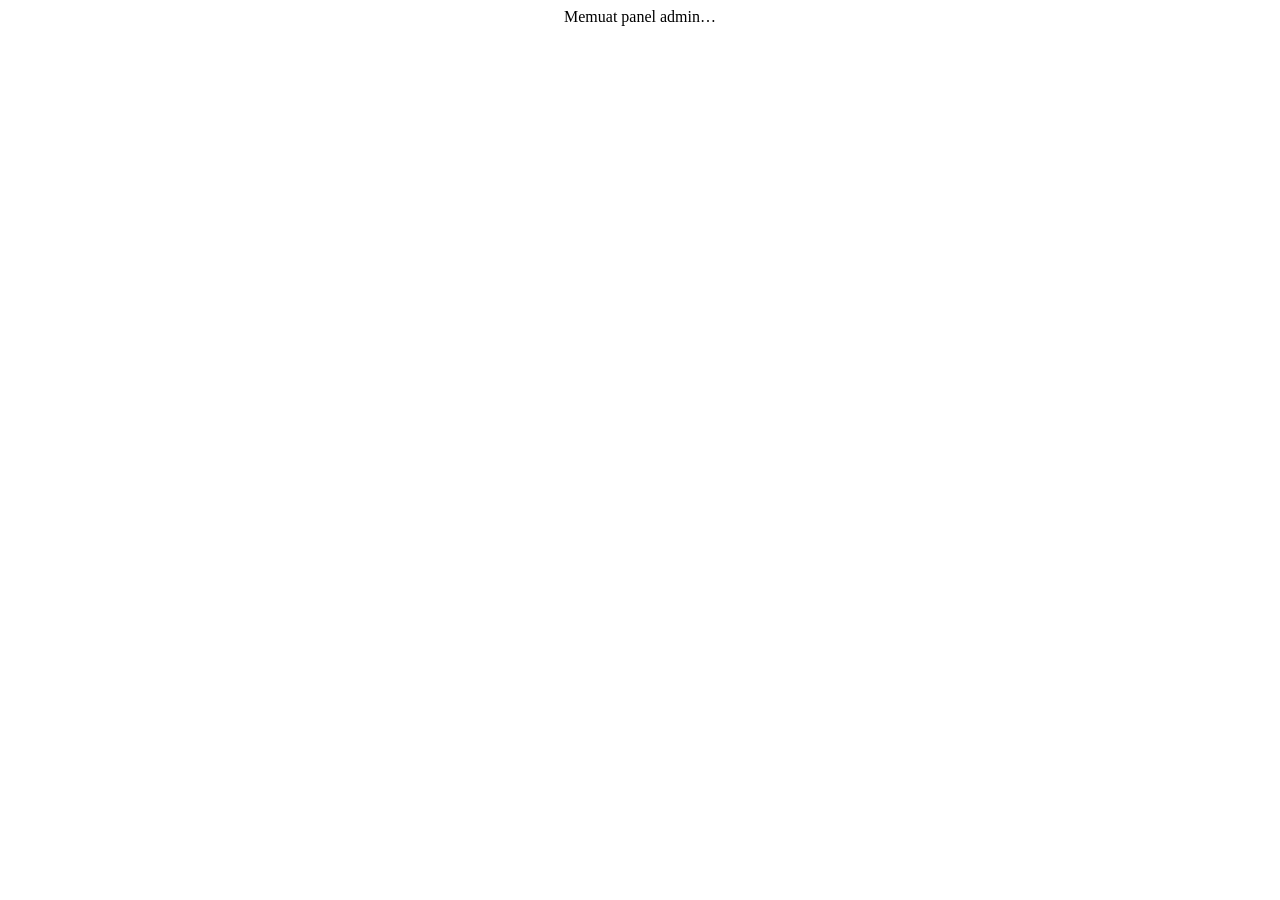
==== admin.html @ ba79055a "Add files via upload" ====
<!DOCTYPE html>
<html lang="id">
<head>
  <meta charset="UTF-8">
  <meta name="viewport" content="width=device-width, initial-scale=1.0">
  <title>Panel Admin — Filantropi Management System</title>
  <link rel="icon" href="data:image/svg+xml,%3Csvg xmlns='http://www.w3.org/2000/svg' viewBox='0 0 48 48'%3E%3Ccircle cx='24' cy='24' r='22' fill='%23166534'/%3E%3Cpath d='M24 34c0 0-9-5.6-9-12a5 5 0 0 1 9-3 5 5 0 0 1 9 3c0 6.4-9 12-9 12z' fill='%23e9b949'/%3E%3C/svg%3E">
  <link rel="preconnect" href="https://fonts.googleapis.com">
  <link href="https://fonts.googleapis.com/css2?family=Plus+Jakarta+Sans:wght@400;600;700;800&display=swap" rel="stylesheet">
  <link rel="stylesheet" href="assets/css/style.css?v=2.0.0">
</head>
<body>
  <div id="admin-root">
    <div class="login-wrap"><div class="login-card" style="text-align:center">Memuat panel admin…</div></div>
  </div>

  <script src="assets/js/utils.js?v=2.0.0"></script>
  <script src="assets/js/db.js?v=2.0.0"></script>
  <script src="assets/js/supabase.js?v=2.0.0"></script>
  <script src="assets/js/auth.js?v=2.0.0"></script>
  <script src="assets/js/charts.js?v=2.0.0"></script>
  <script src="assets/js/export.js?v=2.0.0"></script>
  <script src="assets/js/wa.js?v=2.0.0"></script>
  <script src="assets/js/admin.js?v=2.0.0"></script>
  <script>document.addEventListener('DOMContentLoaded', () => SupabaseBridge.init(() => AdminApp.init()));</script>
</body>
</html>
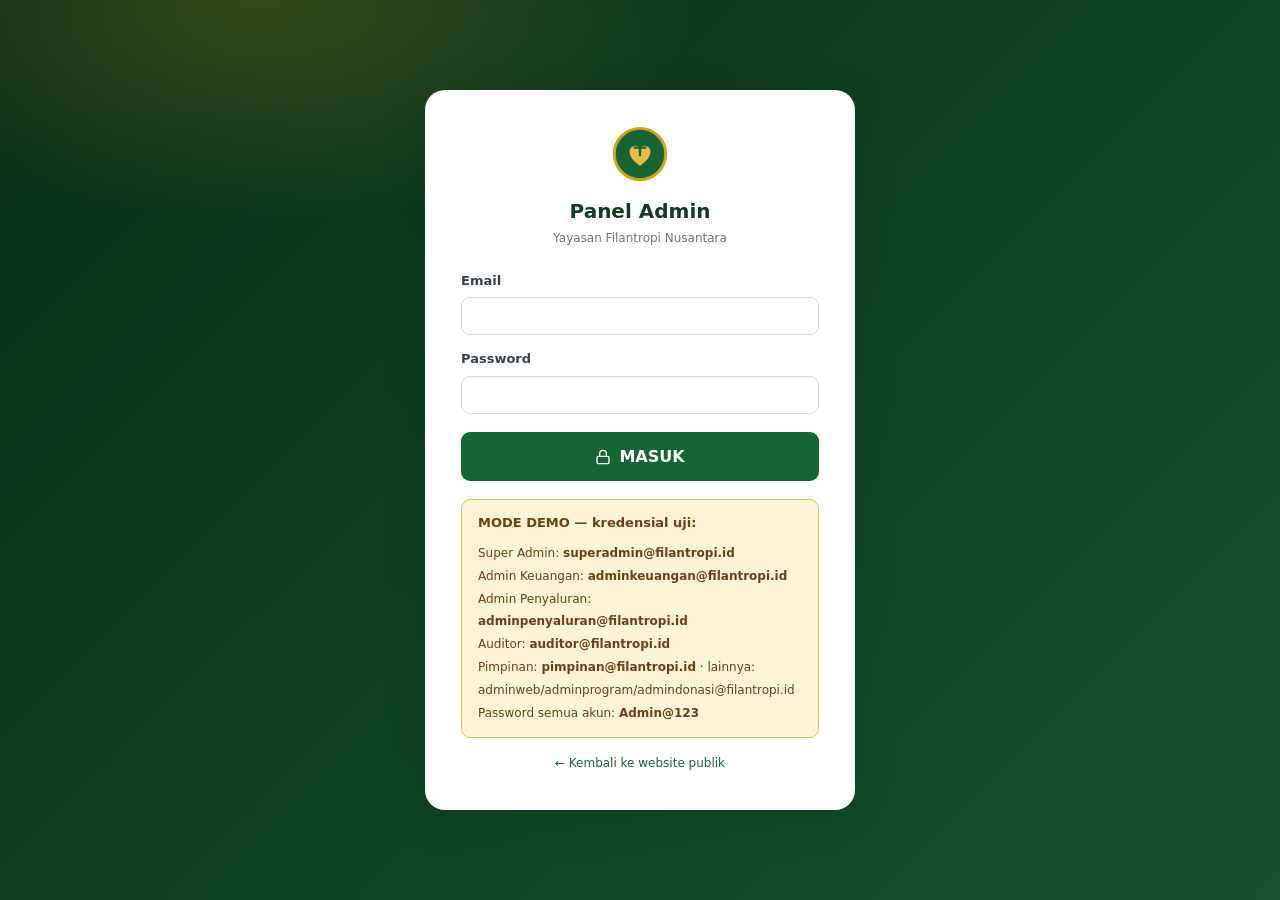
==== commit 43064cd8: "Add files via upload" ====
--- a/admin.html
+++ b/admin.html
@@ -7,21 +7,21 @@
   <link rel="icon" href="data:image/svg+xml,%3Csvg xmlns='http://www.w3.org/2000/svg' viewBox='0 0 48 48'%3E%3Ccircle cx='24' cy='24' r='22' fill='%23166534'/%3E%3Cpath d='M24 34c0 0-9-5.6-9-12a5 5 0 0 1 9-3 5 5 0 0 1 9 3c0 6.4-9 12-9 12z' fill='%23e9b949'/%3E%3C/svg%3E">
   <link rel="preconnect" href="https://fonts.googleapis.com">
   <link href="https://fonts.googleapis.com/css2?family=Plus+Jakarta+Sans:wght@400;600;700;800&display=swap" rel="stylesheet">
-  <link rel="stylesheet" href="assets/css/style.css?v=2.0.0">
+  <link rel="stylesheet" href="assets/css/style.css?v=2.1.1">
 </head>
 <body>
   <div id="admin-root">
     <div class="login-wrap"><div class="login-card" style="text-align:center">Memuat panel admin…</div></div>
   </div>
 
-  <script src="assets/js/utils.js?v=2.0.0"></script>
-  <script src="assets/js/db.js?v=2.0.0"></script>
-  <script src="assets/js/supabase.js?v=2.0.0"></script>
-  <script src="assets/js/auth.js?v=2.0.0"></script>
-  <script src="assets/js/charts.js?v=2.0.0"></script>
-  <script src="assets/js/export.js?v=2.0.0"></script>
-  <script src="assets/js/wa.js?v=2.0.0"></script>
-  <script src="assets/js/admin.js?v=2.0.0"></script>
+  <script src="assets/js/utils.js?v=2.1.1"></script>
+  <script src="assets/js/db.js?v=2.1.1"></script>
+  <script src="assets/js/supabase.js?v=2.1.1"></script>
+  <script src="assets/js/auth.js?v=2.1.1"></script>
+  <script src="assets/js/charts.js?v=2.1.1"></script>
+  <script src="assets/js/export.js?v=2.1.1"></script>
+  <script src="assets/js/wa.js?v=2.1.1"></script>
+  <script src="assets/js/admin.js?v=2.1.1"></script>
   <script>document.addEventListener('DOMContentLoaded', () => SupabaseBridge.init(() => AdminApp.init()));</script>
 </body>
 </html>
--- a/assets/css/style.css
+++ b/assets/css/style.css
@@ -0,0 +1,372 @@
+/* ============================================================
+   FILANTROPI MANAGEMENT SYSTEM — DESIGN SYSTEM
+   Palet: Hijau tua (utama) / Putih (dasar) / Emas (aksen) / Abu-abu muda (bantu)
+   ============================================================ */
+:root{
+  --green-950:#0a2e18;
+  --green-900:#0f3d24;
+  --green-800:#14532d;
+  --green-700:#166534;   /* PRIMARY */
+  --green-600:#15803d;
+  --green-500:#22c55e;
+  --green-100:#dcfce7;
+  --green-50:#f0fdf4;
+  --gold-600:#b8860b;
+  --gold-500:#d4a017;    /* ACCENT */
+  --gold-400:#e9b949;
+  --gold-100:#fdf3d7;
+  --gray-900:#111827;
+  --gray-700:#374151;
+  --gray-600:#4b5563;
+  --gray-500:#6b7280;
+  --gray-400:#9ca3af;
+  --gray-300:#d1d5db;
+  --gray-200:#e5e7eb;
+  --gray-100:#f3f4f6;    /* SURFACE */
+  --gray-50:#f9fafb;
+  --white:#ffffff;
+  --red-600:#dc2626; --red-50:#fef2f2;
+  --amber-600:#d97706; --amber-50:#fffbeb;
+  --blue-600:#2563eb; --blue-50:#eff6ff;
+  --radius:14px; --radius-sm:9px;
+  --shadow:0 1px 3px rgba(15,61,36,.08),0 8px 24px rgba(15,61,36,.06);
+  --shadow-lg:0 10px 40px rgba(10,46,24,.18);
+  --font:'Plus Jakarta Sans','Segoe UI',system-ui,-apple-system,Roboto,'Helvetica Neue',Arial,sans-serif;
+}
+*{margin:0;padding:0;box-sizing:border-box}
+html{scroll-behavior:smooth}
+body{font-family:var(--font);color:var(--gray-900);background:var(--white);font-size:15px;line-height:1.6;-webkit-font-smoothing:antialiased}
+img{max-width:100%;display:block}
+a{color:var(--green-700);text-decoration:none}
+a:hover{color:var(--green-600)}
+h1,h2,h3,h4{line-height:1.25;font-weight:800;color:var(--green-900)}
+.container{max-width:1180px;margin:0 auto;padding:0 20px}
+
+/* ---------- BUTTONS ---------- */
+.btn{display:inline-flex;align-items:center;justify-content:center;gap:8px;font-family:var(--font);font-weight:700;font-size:14px;border:none;border-radius:var(--radius-sm);padding:11px 20px;cursor:pointer;transition:.18s;white-space:nowrap;text-decoration:none}
+.btn:active{transform:translateY(1px)}
+.btn-primary{background:var(--green-700);color:#fff}
+.btn-primary:hover{background:var(--green-800);color:#fff}
+.btn-gold{background:var(--gold-500);color:#3a2b00}
+.btn-gold:hover{background:var(--gold-400);color:#3a2b00}
+.btn-outline{background:#fff;color:var(--green-700);border:1.5px solid var(--green-700)}
+.btn-outline:hover{background:var(--green-50)}
+.btn-ghost{background:transparent;color:var(--gray-700);border:1.5px solid var(--gray-300)}
+.btn-ghost:hover{background:var(--gray-100)}
+.btn-danger{background:var(--red-600);color:#fff}
+.btn-danger:hover{background:#b91c1c}
+.btn-white{background:#fff;color:var(--green-800)}
+.btn-white:hover{background:var(--green-50)}
+.btn-sm{padding:7px 13px;font-size:12.5px;border-radius:8px}
+.btn-lg{padding:15px 30px;font-size:16px}
+.btn-block{width:100%}
+.btn:disabled{opacity:.55;cursor:not-allowed}
+.icon-btn{display:inline-flex;align-items:center;justify-content:center;width:34px;height:34px;border-radius:8px;border:1px solid var(--gray-200);background:#fff;color:var(--gray-600);cursor:pointer;transition:.15s}
+.icon-btn:hover{background:var(--green-50);color:var(--green-700);border-color:var(--green-100)}
+.icon-btn.danger:hover{background:var(--red-50);color:var(--red-600);border-color:#fecaca}
+
+/* ---------- BADGES ---------- */
+.badge{display:inline-flex;align-items:center;gap:5px;font-size:11.5px;font-weight:700;padding:4px 10px;border-radius:999px;letter-spacing:.2px}
+.badge-green{background:var(--green-100);color:var(--green-800)}
+.badge-gold{background:var(--gold-100);color:var(--gold-600)}
+.badge-amber{background:var(--amber-50);color:var(--amber-600)}
+.badge-red{background:var(--red-50);color:var(--red-600)}
+.badge-gray{background:var(--gray-100);color:var(--gray-600)}
+.badge-blue{background:var(--blue-50);color:var(--blue-600)}
+.badge-outline{background:#fff;border:1px solid var(--gray-300);color:var(--gray-600)}
+.dot{width:7px;height:7px;border-radius:50%;display:inline-block}
+
+/* ---------- FORMS ---------- */
+label,.lb{display:block;font-size:13px;font-weight:700;color:var(--gray-700);margin:14px 0 6px}
+label .req{color:var(--red-600)}
+.input,.select,.textarea{width:100%;font-family:var(--font);font-size:14px;color:var(--gray-900);background:#fff;border:1.5px solid var(--gray-300);border-radius:var(--radius-sm);padding:10px 13px;transition:.15s;outline:none}
+.input:focus,.select:focus,.textarea:focus{border-color:var(--green-600);box-shadow:0 0 0 3px rgba(22,101,52,.12)}
+.textarea{min-height:96px;resize:vertical}
+.select{appearance:none;background-image:url("data:image/svg+xml,%3Csvg xmlns='http://www.w3.org/2000/svg' width='14' height='14' viewBox='0 0 24 24' fill='none' stroke='%236b7280' stroke-width='2.4'%3E%3Cpolyline points='6 9 12 15 18 9'/%3E%3C/svg%3E");background-repeat:no-repeat;background-position:right 12px center;padding-right:36px}
+.hint{font-size:12px;color:var(--gray-500);margin-top:5px}
+.input-error{border-color:var(--red-600)!important}
+.check{display:flex;align-items:flex-start;gap:9px;font-size:14px;color:var(--gray-700);cursor:pointer;margin:10px 0}
+.check input{width:17px;height:17px;margin-top:2px;accent-color:var(--green-700);cursor:pointer}
+.form-row{display:grid;grid-template-columns:1fr 1fr;gap:14px}
+.form-grid{display:grid;grid-template-columns:1fr 1fr;gap:0 16px}
+fieldset{border:none;margin:0;padding:0}
+
+/* ---------- HEADER PUBLIC ---------- */
+#demo-banner{background:repeating-linear-gradient(45deg,#7c2d12,#7c2d12 14px,#92400e 14px,#92400e 28px);color:#fff;font-size:12.5px;font-weight:600;text-align:center;padding:7px 40px;position:relative}
+#demo-banner button{position:absolute;right:12px;top:6px;background:none;border:none;color:#fff;font-size:15px;cursor:pointer}
+.topbar{background:var(--green-950);color:#cbd5e1;font-size:12.5px}
+.topbar .container{display:flex;justify-content:space-between;align-items:center;padding-top:7px;padding-bottom:7px;gap:14px}
+.topbar .tb-item{display:inline-flex;align-items:center;gap:6px}
+.topbar a{color:#e9b949;font-weight:600}
+.nav{background:#fff;position:sticky;top:0;z-index:90;box-shadow:0 1px 0 var(--gray-200),0 6px 20px rgba(15,61,36,.05)}
+.nav .container{display:flex;align-items:center;gap:26px;height:70px}
+.brand{display:flex;align-items:center;gap:11px;font-weight:800;color:var(--green-900);font-size:16.5px;line-height:1.15}
+.brand .logo{width:44px;height:44px;flex:none}
+.brand small{display:block;font-size:10.5px;font-weight:600;color:var(--gold-600);letter-spacing:1.6px;text-transform:uppercase}
+.nav-links{display:flex;gap:2px;list-style:none;flex:1;flex-wrap:wrap}
+.nav-links a{display:block;padding:8px 12px;font-size:14px;font-weight:600;color:var(--gray-600);border-radius:8px}
+.nav-links a:hover{color:var(--green-700);background:var(--green-50)}
+.nav-links a.active{color:var(--green-700);background:var(--green-50)}
+.nav-cta{display:flex;gap:10px;align-items:center}
+.hamburger{display:none;background:none;border:none;cursor:pointer;color:var(--green-800);margin-left:auto}
+.mobile-menu{display:none;background:#fff;border-top:1px solid var(--gray-100);padding:10px 20px 20px}
+.mobile-menu.open{display:block}
+.mobile-menu a{display:block;padding:11px 4px;font-weight:600;color:var(--gray-700);border-bottom:1px solid var(--gray-100)}
+
+/* ---------- HERO ---------- */
+.hero{position:relative;color:#fff;background:radial-gradient(1100px 500px at 85% -10%,rgba(212,160,23,.28),transparent 60%),radial-gradient(900px 520px at -10% 110%,rgba(34,197,94,.25),transparent 55%),linear-gradient(135deg,var(--green-950) 0%,var(--green-800) 55%,var(--green-700) 100%);overflow:hidden}
+.hero-inner{padding:78px 0 40px;max-width:640px}
+.hero .kicker{display:inline-flex;align-items:center;gap:8px;background:rgba(233,185,73,.16);border:1px solid rgba(233,185,73,.45);color:var(--gold-400);font-size:12.5px;font-weight:700;padding:7px 14px;border-radius:999px;margin-bottom:20px}
+.hero h1{color:#fff;font-size:clamp(30px,4.6vw,48px);margin-bottom:16px}
+.hero h1 em{font-style:normal;color:var(--gold-400)}
+.hero p{color:#d1fae5;font-size:16.5px;margin-bottom:28px;max-width:560px}
+.hero-actions{display:flex;gap:13px;flex-wrap:wrap}
+.hero-stats{margin-top:52px;background:rgba(255,255,255,.07);border:1px solid rgba(255,255,255,.14);backdrop-filter:blur(8px);border-radius:var(--radius);display:grid;grid-template-columns:repeat(4,1fr);overflow:hidden}
+.hero-stats .hs{padding:20px 24px;border-right:1px solid rgba(255,255,255,.12)}
+.hero-stats .hs:last-child{border-right:none}
+.hero-stats b{display:block;font-size:clamp(20px,2.4vw,28px);color:var(--gold-400)}
+.hero-stats span{font-size:12.5px;color:#d1fae5;font-weight:600}
+
+/* ---------- SECTIONS ---------- */
+.section{padding:64px 0}
+.section.alt{background:var(--gray-50)}
+.section-head{max-width:660px;margin:0 auto 40px;text-align:center}
+.section-head.left{margin:0 0 30px;text-align:left}
+.kicker-g{display:inline-block;font-size:12px;font-weight:800;letter-spacing:2.2px;text-transform:uppercase;color:var(--gold-600);margin-bottom:10px}
+.section-head h2{font-size:clamp(23px,3vw,32px);margin-bottom:10px}
+.section-head p{color:var(--gray-500)}
+
+/* ---------- CARDS ---------- */
+.grid{display:grid;gap:22px}
+.grid-2{grid-template-columns:repeat(2,1fr)}
+.grid-3{grid-template-columns:repeat(3,1fr)}
+.grid-4{grid-template-columns:repeat(4,1fr)}
+.card{background:#fff;border:1px solid var(--gray-200);border-radius:var(--radius);box-shadow:var(--shadow)}
+.card-pad{padding:24px}
+.program-card{overflow:hidden;display:flex;flex-direction:column;transition:.2s;position:relative}
+.program-card:hover{transform:translateY(-4px);box-shadow:var(--shadow-lg)}
+.program-card .pc-img{height:180px;background-size:cover;background-position:center;position:relative}
+.program-card .pc-img .badge{position:absolute;top:12px;left:12px}
+.program-card .pc-body{padding:20px;display:flex;flex-direction:column;gap:10px;flex:1}
+.program-card h3{font-size:16.5px}
+.program-card .pc-desc{font-size:13.5px;color:var(--gray-500);display:-webkit-box;-webkit-line-clamp:2;-webkit-box-orient:vertical;overflow:hidden}
+.mini-stat{display:flex;justify-content:space-between;font-size:12.5px;color:var(--gray-600);font-weight:600}
+.mini-stat b{color:var(--green-800)}
+.progress{height:9px;background:var(--gray-100);border-radius:999px;overflow:hidden}
+.progress>i{display:block;height:100%;background:linear-gradient(90deg,var(--green-600),var(--green-500));border-radius:999px;transition:width .6s}
+.progress>i.gold{background:linear-gradient(90deg,var(--gold-600),var(--gold-400))}
+.icon-circle{width:52px;height:52px;border-radius:50%;background:var(--green-50);color:var(--green-700);display:flex;align-items:center;justify-content:center;flex:none}
+
+/* ---------- LIST / TIMELINE / ACCORDION ---------- */
+.news-item{display:flex;gap:18px;padding:18px 0;border-bottom:1px solid var(--gray-100)}
+.news-item .nimg{width:130px;height:92px;border-radius:10px;background-size:cover;flex:none}
+.news-item h4{font-size:15px;margin:2px 0 6px}
+.news-item .meta{font-size:12px;color:var(--gray-500);display:flex;gap:12px;flex-wrap:wrap}
+.testi-card{padding:26px}
+.testi-card .quote{font-size:14.5px;color:var(--gray-700);font-style:italic}
+.testi-who{display:flex;gap:12px;align-items:center;margin-top:18px}
+.avatar{width:44px;height:44px;border-radius:50%;background:var(--green-100);color:var(--green-800);display:flex;align-items:center;justify-content:center;font-weight:800;flex:none}
+.acc{border:1px solid var(--gray-200);border-radius:var(--radius-sm);margin-bottom:12px;background:#fff;overflow:hidden}
+.acc-head{width:100%;display:flex;justify-content:space-between;align-items:center;gap:12px;padding:17px 20px;background:none;border:none;font-family:var(--font);font-size:14.5px;font-weight:700;color:var(--gray-900);cursor:pointer;text-align:left}
+.acc-body{display:none;padding:0 20px 18px;color:var(--gray-600);font-size:14px}
+.acc.open .acc-body{display:block}
+.acc.open .acc-caret{transform:rotate(180deg)}
+.acc-caret{transition:.2s;color:var(--green-700)}
+.timeline{position:relative;padding-left:26px}
+.timeline::before{content:'';position:absolute;left:7px;top:6px;bottom:6px;width:2px;background:var(--gray-200)}
+.tl-item{position:relative;padding-bottom:18px}
+.tl-item::before{content:'';position:absolute;left:-25px;top:5px;width:12px;height:12px;border-radius:50%;background:var(--gray-300);border:2.5px solid #fff;box-shadow:0 0 0 1.5px var(--gray-300)}
+.tl-item.done::before{background:var(--green-600);box-shadow:0 0 0 1.5px var(--green-600)}
+.tl-item.now::before{background:var(--gold-500);box-shadow:0 0 0 1.5px var(--gold-500);animation:pulse 1.4s infinite}
+@keyframes pulse{0%{transform:scale(1)}50%{transform:scale(1.35)}100%{transform:scale(1)}}
+.tl-item b{font-size:13.5px}
+.tl-item small{color:var(--gray-500);font-size:12px;display:block}
+
+/* ---------- TABS ---------- */
+.tabs{display:flex;gap:6px;border-bottom:2px solid var(--gray-200);margin-bottom:22px;overflow-x:auto}
+.tab{padding:10px 18px;font-size:14px;font-weight:700;color:var(--gray-500);border:none;background:none;cursor:pointer;border-bottom:2.5px solid transparent;margin-bottom:-2px;white-space:nowrap;font-family:var(--font)}
+.tab.active{color:var(--green-700);border-color:var(--green-700)}
+.chip{display:inline-flex;align-items:center;gap:6px;padding:8px 16px;border-radius:999px;border:1.5px solid var(--gray-200);background:#fff;font-size:13px;font-weight:700;color:var(--gray-600);cursor:pointer;transition:.15s}
+.chip:hover{border-color:var(--green-500);color:var(--green-700)}
+.chip.active{background:var(--green-700);border-color:var(--green-700);color:#fff}
+
+/* ---------- TABLES ---------- */
+.table-wrap{overflow-x:auto;background:#fff;border:1px solid var(--gray-200);border-radius:var(--radius)}
+table.tbl{width:100%;border-collapse:collapse;font-size:13.5px;min-width:640px}
+.tbl th{background:var(--green-50);color:var(--green-900);text-align:left;padding:12px 14px;font-size:12px;text-transform:uppercase;letter-spacing:.6px;border-bottom:1px solid var(--gray-200);white-space:nowrap}
+.tbl td{padding:12px 14px;border-bottom:1px solid var(--gray-100);vertical-align:middle;color:var(--gray-700)}
+.tbl tr:last-child td{border-bottom:none}
+.tbl tr:hover td{background:var(--gray-50)}
+.tbl .strong{font-weight:700;color:var(--gray-900)}
+.tbl-actions{display:flex;gap:6px;justify-content:flex-end}
+
+/* ---------- ADMIN LAYOUT ---------- */
+.admin-body{display:flex;min-height:100vh;background:var(--gray-100)}
+.sidebar{width:258px;flex:none;background:linear-gradient(180deg,var(--green-950),var(--green-900));color:#cbd5e1;display:flex;flex-direction:column;position:fixed;top:0;bottom:0;left:0;z-index:100;transition:.25s}
+.sidebar .sb-brand{display:flex;align-items:center;gap:11px;padding:20px 18px;border-bottom:1px solid rgba(255,255,255,.09)}
+.sidebar .sb-brand b{color:#fff;font-size:14.5px;line-height:1.2}
+.sidebar .sb-brand small{display:block;font-size:10px;color:var(--gold-400);letter-spacing:1.4px;font-weight:700}
+.sb-group{padding:16px 14px 6px;font-size:10.5px;font-weight:800;letter-spacing:1.8px;color:rgba(233,185,73,.85)}
+.sb-nav{flex:1;overflow-y:auto;padding-bottom:20px}
+.sb-nav::-webkit-scrollbar{width:5px}
+.sb-nav::-webkit-scrollbar-thumb{background:rgba(255,255,255,.15);border-radius:9px}
+.sb-link{display:flex;align-items:center;gap:11px;padding:10.5px 16px;margin:2px 10px;font-size:13.5px;font-weight:600;color:#d1fae5;border-radius:9px;cursor:pointer;transition:.15s;border:none;background:none;width:calc(100% - 20px);text-align:left;font-family:var(--font)}
+.sb-link:hover{background:rgba(255,255,255,.08);color:#fff}
+.sb-link.active{background:var(--green-700);color:#fff;box-shadow:inset 3px 0 0 var(--gold-400)}
+.sb-link .sb-badge{margin-left:auto;background:var(--gold-500);color:#3a2b00;font-size:10.5px;font-weight:800;border-radius:999px;padding:1px 7px}
+.sb-foot{padding:14px;border-top:1px solid rgba(255,255,255,.09)}
+.sb-user{display:flex;gap:10px;align-items:center}
+.sb-user b{color:#fff;font-size:13px;display:block}
+.sb-user small{color:#a7f3d0;font-size:11px}
+.main-area{flex:1;margin-left:258px;display:flex;flex-direction:column;min-width:0}
+.topnav{background:#fff;border-bottom:1px solid var(--gray-200);display:flex;align-items:center;gap:16px;padding:0 24px;height:64px;position:sticky;top:0;z-index:80}
+.topnav .page-title{font-size:17px;font-weight:800;color:var(--green-900)}
+.topnav .right{margin-left:auto;display:flex;align-items:center;gap:10px}
+.bell-wrap{position:relative}
+.bell-btn{position:relative;background:none;border:1px solid var(--gray-200);width:38px;height:38px;border-radius:10px;cursor:pointer;color:var(--gray-600);display:flex;align-items:center;justify-content:center}
+.bell-btn:hover{background:var(--green-50)}
+.bell-dot{position:absolute;top:-5px;right:-5px;background:var(--red-600);color:#fff;font-size:10px;font-weight:800;min-width:17px;height:17px;border-radius:999px;display:flex;align-items:center;justify-content:center;padding:0 4px}
+.bell-menu{position:absolute;right:0;top:46px;width:340px;background:#fff;border:1px solid var(--gray-200);border-radius:var(--radius);box-shadow:var(--shadow-lg);display:none;z-index:120;overflow:hidden}
+.bell-menu.open{display:block}
+.bell-menu .bm-head{padding:13px 16px;font-weight:800;font-size:13.5px;border-bottom:1px solid var(--gray-100);display:flex;justify-content:space-between;align-items:center}
+.bell-menu .bm-list{max-height:330px;overflow-y:auto}
+.bell-menu .bm-item{padding:12px 16px;border-bottom:1px solid var(--gray-100);font-size:13px;cursor:pointer}
+.bell-menu .bm-item:hover{background:var(--gray-50)}
+.bell-menu .bm-item.unread{background:var(--green-50)}
+.bell-menu .bm-item b{display:block;font-size:13px;color:var(--gray-900)}
+.bell-menu .bm-item small{color:var(--gray-500)}
+#page{padding:26px;max-width:1340px;width:100%}
+.stat-card{background:#fff;border:1px solid var(--gray-200);border-radius:var(--radius);padding:20px;display:flex;gap:14px;align-items:flex-start;box-shadow:var(--shadow)}
+.stat-card .sc-icon{width:46px;height:46px;border-radius:12px;display:flex;align-items:center;justify-content:center;flex:none}
+.stat-card b{font-size:21px;color:var(--green-900);display:block;line-height:1.2}
+.stat-card span{font-size:12.5px;color:var(--gray-500);font-weight:600}
+.panel{background:#fff;border:1px solid var(--gray-200);border-radius:var(--radius);box-shadow:var(--shadow)}
+.panel-head{padding:16px 20px;border-bottom:1px solid var(--gray-100);display:flex;align-items:center;gap:10px;flex-wrap:wrap}
+.panel-head h3{font-size:15.5px}
+.panel-head .right{margin-left:auto;display:flex;gap:8px;align-items:center;flex-wrap:wrap}
+.panel-body{padding:20px}
+.filter-bar{display:flex;gap:10px;flex-wrap:wrap;align-items:flex-end}
+.filter-bar .f{min-width:150px}
+.filter-bar .f.grow{flex:1;min-width:200px}
+.filter-bar label{margin-top:0}
+.fund-chip{display:inline-flex;align-items:center;gap:6px;font-size:11.5px;font-weight:800;padding:4px 10px;border-radius:999px}
+
+/* ---------- MODAL ---------- */
+.modal-overlay{position:fixed;inset:0;background:rgba(10,46,24,.55);backdrop-filter:blur(3px);z-index:200;display:flex;align-items:flex-start;justify-content:center;padding:40px 16px;overflow-y:auto;animation:fadeIn .18s}
+@keyframes fadeIn{from{opacity:0}to{opacity:1}}
+.modal-box{background:#fff;border-radius:16px;width:100%;max-width:560px;box-shadow:var(--shadow-lg);animation:slideUp .22s}
+.modal-box.wide{max-width:860px}
+@keyframes slideUp{from{transform:translateY(18px);opacity:0}to{transform:none;opacity:1}}
+.modal-head{display:flex;align-items:center;justify-content:space-between;padding:18px 22px;border-bottom:1px solid var(--gray-100)}
+.modal-head h3{font-size:16.5px}
+.modal-x{background:none;border:none;font-size:24px;line-height:1;color:var(--gray-400);cursor:pointer}
+.modal-x:hover{color:var(--red-600)}
+.modal-body{padding:22px;max-height:70vh;overflow-y:auto}
+.modal-foot{padding:15px 22px;border-top:1px solid var(--gray-100);display:flex;justify-content:flex-end;gap:10px}
+.confirm-msg{color:var(--gray-700)}
+
+/* ---------- TOAST ---------- */
+#toast-root{position:fixed;top:18px;right:18px;z-index:300;display:flex;flex-direction:column;gap:9px}
+.toast{background:#fff;border-left:4px solid var(--green-600);border-radius:10px;box-shadow:var(--shadow-lg);padding:13px 18px;font-size:13.5px;font-weight:600;color:var(--gray-800);min-width:260px;max-width:380px;display:flex;gap:10px;align-items:center;animation:slideIn .25s}
+.toast.error{border-color:var(--red-600)}
+.toast.warn{border-color:var(--gold-500)}
+.toast.info{border-color:var(--blue-600)}
+@keyframes slideIn{from{transform:translateX(30px);opacity:0}to{transform:none;opacity:1}}
+
+/* ---------- MISC ---------- */
+.empty{padding:44px 20px;text-align:center;color:var(--gray-500)}
+.empty .eicon{font-size:38px;margin-bottom:8px;opacity:.6}
+.wa-float{position:fixed;right:22px;bottom:22px;z-index:150;width:56px;height:56px;border-radius:50%;background:#25d366;display:flex;align-items:center;justify-content:center;box-shadow:0 8px 24px rgba(37,211,102,.45);transition:.2s}
+.wa-float:hover{transform:scale(1.08)}
+.divider{height:1px;background:var(--gray-200);margin:18px 0}
+.note-box{background:var(--gold-100);border:1px solid var(--gold-400);border-radius:var(--radius-sm);padding:13px 16px;font-size:13px;color:#713f12}
+.danger-box{background:var(--red-50);border:1px solid #fecaca;border-radius:var(--radius-sm);padding:13px 16px;font-size:13px;color:#7f1d1d}
+.info-box{background:var(--blue-50);border:1px solid #bfdbfe;border-radius:var(--radius-sm);padding:13px 16px;font-size:13px;color:#1e3a8a}
+.success-box{background:var(--green-50);border:1px solid #bbf7d0;border-radius:var(--radius-sm);padding:13px 16px;font-size:13px;color:#14532d}
+.qr-box{width:210px;height:210px;border:1.5px dashed var(--gray-300);border-radius:12px;margin:10px auto;display:flex;align-items:center;justify-content:center;text-align:center;color:var(--gray-400);font-size:12.5px;background:repeating-conic-gradient(var(--gray-100) 0% 25%,#fff 0% 50%) 50%/22px 22px}
+.va-number{font-family:ui-monospace,'Courier New',monospace;font-size:22px;font-weight:800;letter-spacing:2px;color:var(--green-800);background:var(--green-50);border:1.5px dashed var(--green-600);border-radius:10px;padding:14px;text-align:center}
+.amount-big{font-size:30px;font-weight:800;color:var(--green-800)}
+.page-hero{background:linear-gradient(120deg,var(--green-950),var(--green-800));color:#fff;padding:52px 0 44px;position:relative;overflow:hidden}
+.page-hero::after{content:'';position:absolute;right:-80px;top:-80px;width:280px;height:280px;border-radius:50%;background:rgba(212,160,23,.16)}
+.page-hero h1{color:#fff;font-size:clamp(26px,3.4vw,36px)}
+.page-hero p{color:#d1fae5;max-width:620px;margin-top:8px}
+.breadcrumb{font-size:12.5px;color:var(--gray-500);margin-bottom:14px}
+.breadcrumb a{color:var(--gold-400);font-weight:600}
+.two-col{display:grid;grid-template-columns:1fr 380px;gap:26px;align-items:start}
+.login-wrap{min-height:100vh;display:flex;align-items:center;justify-content:center;background:radial-gradient(800px 400px at 20% 0%,rgba(212,160,23,.2),transparent 55%),linear-gradient(135deg,var(--green-950),var(--green-800));padding:24px}
+.login-card{background:#fff;border-radius:20px;box-shadow:var(--shadow-lg);width:100%;max-width:430px;padding:36px}
+.org-node{border:1.5px solid var(--green-100);background:var(--green-50);border-radius:10px;padding:12px 16px;text-align:center}
+.org-node b{color:var(--green-900);display:block;font-size:13.5px}
+.org-node span{font-size:11.5px;color:var(--gold-600);font-weight:700}
+.timeline-dot-row{display:flex;align-items:center;gap:0;margin:14px 0 6px}
+.status-steps{display:flex;gap:8px;flex-wrap:wrap}
+
+/* ---------- FOOTER ---------- */
+footer.site-footer{background:var(--green-950);color:#cbd5e1;margin-top:0}
+.footer-grid{display:grid;grid-template-columns:1.4fr 1fr 1fr 1.3fr;gap:34px;padding:54px 0 34px}
+.site-footer h4{color:#fff;font-size:14.5px;margin-bottom:16px}
+.site-footer a{color:#a7f3d0;font-size:13.5px}
+.site-footer ul{list-style:none}
+.site-footer li{margin-bottom:9px}
+.site-footer .fi{display:flex;gap:9px;font-size:13.5px;margin-bottom:9px;color:#cbd5e1}
+.footer-bottom{border-top:1px solid rgba(255,255,255,.1);padding:18px 0;font-size:12.5px;display:flex;justify-content:space-between;gap:10px;flex-wrap:wrap;color:#86efac}
+.newsletter-form{display:flex;gap:8px;margin-top:10px}
+.newsletter-form .input{background:rgba(255,255,255,.08);border-color:rgba(255,255,255,.2);color:#fff}
+.newsletter-form .input::placeholder{color:#86efac}
+
+/* ---------- RECEIPT (kuitansi) ---------- */
+.receipt{background:#fff;border:2px solid var(--green-700);border-radius:14px;max-width:720px;margin:0 auto;overflow:hidden}
+.receipt .r-head{background:linear-gradient(120deg,var(--green-800),var(--green-700));color:#fff;padding:22px 28px;display:flex;justify-content:space-between;align-items:center;gap:14px}
+.receipt .r-body{padding:26px 28px}
+.receipt .r-row{display:flex;justify-content:space-between;gap:14px;padding:9px 0;border-bottom:1px dashed var(--gray-200);font-size:14px}
+.receipt .r-row span{color:var(--gray-500)}
+.receipt .r-row b{color:var(--gray-900);text-align:right}
+.receipt .r-total{background:var(--green-50);border-radius:10px;padding:14px 16px;display:flex;justify-content:space-between;font-size:16px;margin-top:14px}
+.receipt .r-foot{padding:18px 28px;border-top:1px solid var(--gray-100);font-size:11.5px;color:var(--gray-500);display:flex;justify-content:space-between;gap:14px;flex-wrap:wrap}
+.stamp{border:2.5px solid var(--green-600);color:var(--green-700);font-weight:800;letter-spacing:2px;border-radius:8px;padding:4px 12px;font-size:12px;transform:rotate(-6deg);display:inline-block}
+
+/* ---------- RESPONSIVE ---------- */
+@media (max-width:1024px){
+  .grid-4{grid-template-columns:repeat(2,1fr)}
+  .grid-3{grid-template-columns:repeat(2,1fr)}
+  .two-col{grid-template-columns:1fr}
+  .footer-grid{grid-template-columns:1fr 1fr}
+  .sidebar{width:74px}
+  .sidebar .sb-brand b,.sidebar .sb-brand small,.sb-link span,.sb-group,.sb-user div{display:none}
+  .sb-link{justify-content:center;padding:12px 8px}
+  .sb-brand{justify-content:center;padding:16px 8px}
+  .main-area{margin-left:74px}
+}
+@media (max-width:768px){
+  .nav-links,.nav-cta .btn-ghost{display:none}
+  .hamburger{display:block}
+  .hero-stats{grid-template-columns:repeat(2,1fr)}
+  .hero-stats .hs:nth-child(2){border-right:none}
+  .grid-2,.grid-3{grid-template-columns:1fr}
+  .form-row,.form-grid{grid-template-columns:1fr}
+  #page{padding:16px}
+  .topbar .tb-hide{display:none}
+  .footer-grid{grid-template-columns:1fr}
+  .modal-box.wide{max-width:560px}
+  .hero-inner{padding:54px 0 30px}
+}
+@media (max-width:520px){
+  .grid-4{grid-template-columns:1fr 1fr}
+  .stat-card b{font-size:18px}
+  .topnav .page-title{font-size:14.5px}
+}
+@media print{
+  .no-print,#site-header,#site-footer,#demo-banner,.wa-float,#toast-root{display:none!important}
+  body{background:#fff}
+  .receipt{border-width:2px}
+  main{padding:0!important}
+}
+
+/* ============================================================
+   TAHAP 2 — OUTBOX WHATSAPP, BADGE KONEKSI & EKSPOR
+   ============================================================ */
+.chip-wa{display:inline-flex;align-items:center;gap:5px;background:#dcfce7;color:#15803d;border-radius:999px;padding:2px 10px;font-size:11.5px;font-weight:700}
+.chip-mail{display:inline-flex;align-items:center;gap:5px;background:#dbeafe;color:#1d4ed8;border-radius:999px;padding:2px 10px;font-size:11.5px;font-weight:700}
+.wa-btn{background:#25d366!important;border-color:#25d366!important;color:#fff!important}
+.wa-btn:hover{background:#1fb857!important}
+pre.msg-pre{background:var(--gray-50);border:1px solid var(--gray-200);border-radius:8px;padding:12px;font-size:12px;white-space:pre-wrap;font-family:inherit}
